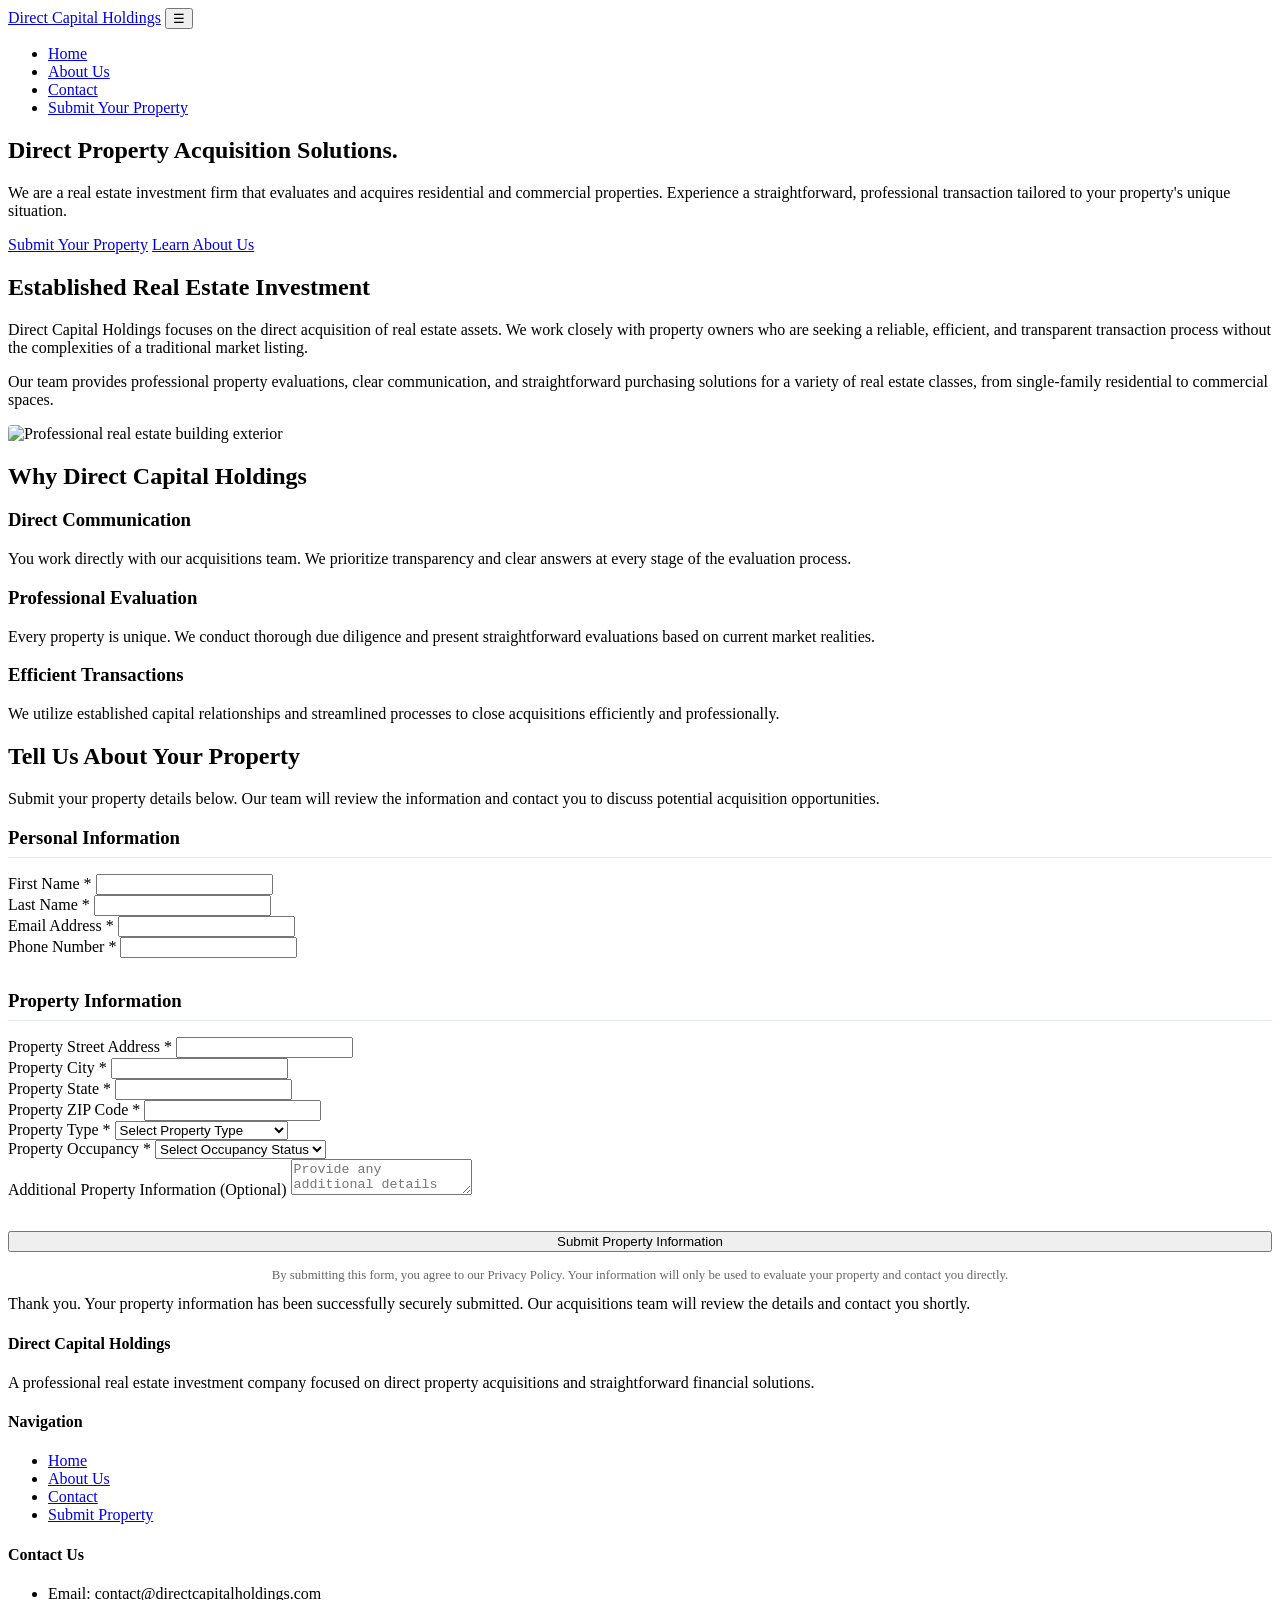
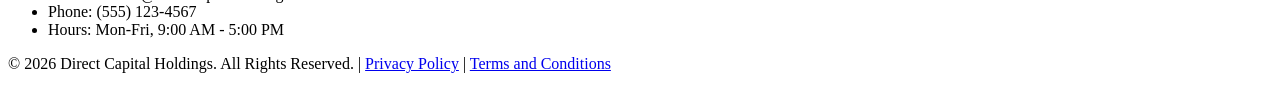
==== index.html @ 9b7ebd02 "Add files via upload" ====
<!DOCTYPE html>
<html lang="en" style="background-color: #FFFFFF;">
<head>
    <meta charset="UTF-8">
    <meta name="viewport" content="width=device-width, initial-scale=1.0">
    
    <!-- CRITICAL FIX: Forces browser to paint a light canvas immediately before CSS loads -->
    <meta name="color-scheme" content="light">
    
    <title>Direct Capital Holdings | Real Estate Investment & Property Acquisition</title>
    <meta name="description" content="Direct Capital Holdings is a professional real estate investment company specializing in direct property acquisition. Submit your property for evaluation today.">
    
    <!-- Google Fonts: Inter -->
    <link rel="preconnect" href="https://fonts.googleapis.com">
    <link rel="preconnect" href="https://fonts.gstatic.com" crossorigin>
    <link href="https://fonts.googleapis.com/css2?family=Inter:wght@400;500;600;700&display=swap" rel="stylesheet">
    
    <!-- CSS -->
    <link rel="stylesheet" href="css/style.css">
</head>
<body>

    <!-- Navigation -->
    <header class="navbar">
        <div class="container nav-container">
            <a href="index.html" class="logo">Direct Capital Holdings</a>
            <button class="mobile-menu-btn" aria-label="Toggle Navigation">☰</button>
            <nav>
                <ul class="nav-links">
                    <li><a href="index.html">Home</a></li>
                    <li><a href="about.html">About Us</a></li>
                    <li><a href="contact.html">Contact</a></li>
                    <li><a href="#property-form" class="btn btn-primary">Submit Your Property</a></li>
                </ul>
            </nav>
        </div>
    </header>

    <!-- Hero Section -->
    <section class="hero">
        <div class="container">
            <div class="hero-content">
                <h1>Direct Property Acquisition Solutions.</h1>
                <p>We are a real estate investment firm that evaluates and acquires residential and commercial properties. Experience a straightforward, professional transaction tailored to your property's unique situation.</p>
                <div class="hero-actions">
                    <a href="#property-form" class="btn btn-primary">Submit Your Property</a>
                    <a href="about.html" class="btn btn-secondary">Learn About Us</a>
                </div>
            </div>
        </div>
    </section>

    <!-- Company Introduction -->
    <section class="section">
        <div class="container grid-2">
            <div>
                <h2>Established Real Estate Investment</h2>
                <p>Direct Capital Holdings focuses on the direct acquisition of real estate assets. We work closely with property owners who are seeking a reliable, efficient, and transparent transaction process without the complexities of a traditional market listing.</p>
                <p>Our team provides professional property evaluations, clear communication, and straightforward purchasing solutions for a variety of real estate classes, from single-family residential to commercial spaces.</p>
            </div>
            <div>
                <!-- Professional imagery placeholder -->
                <img src="https://images.unsplash.com/photo-1486406146926-c627a92ad1ab?ixlib=rb-4.0.3&auto=format&fit=crop&w=800&q=80" alt="Professional real estate building exterior" style="border-radius: 4px;">
            </div>
        </div>
    </section>

    <!-- Company Approach -->
    <section class="section bg-light">
        <div class="container">
            <h2 class="text-center section-title">Why Direct Capital Holdings</h2>
            <div class="grid-3">
                <div class="card">
                    <h3>Direct Communication</h3>
                    <p>You work directly with our acquisitions team. We prioritize transparency and clear answers at every stage of the evaluation process.</p>
                </div>
                <div class="card">
                    <h3>Professional Evaluation</h3>
                    <p>Every property is unique. We conduct thorough due diligence and present straightforward evaluations based on current market realities.</p>
                </div>
                <div class="card">
                    <h3>Efficient Transactions</h3>
                    <p>We utilize established capital relationships and streamlined processes to close acquisitions efficiently and professionally.</p>
                </div>
            </div>
        </div>
    </section>

    <!-- Lead Capture Form Section -->
    <section id="property-form" class="section bg-navy">
        <div class="container">
            <div class="text-center section-title">
                <h2>Tell Us About Your Property</h2>
                <p>Submit your property details below. Our team will review the information and contact you to discuss potential acquisition opportunities.</p>
            </div>
            
            <div class="form-container">
                <form id="property-submission-form" action="#" method="POST">
                    
                    <h3 style="margin-bottom: 1rem; border-bottom: 1px solid #E2E8F0; padding-bottom: 0.5rem;">Personal Information</h3>
                    <div class="form-row">
                        <div class="form-group">
                            <label for="first-name">First Name *</label>
                            <input type="text" id="first-name" name="first_name" required>
                        </div>
                        <div class="form-group">
                            <label for="last-name">Last Name *</label>
                            <input type="text" id="last-name" name="last_name" required>
                        </div>
                    </div>
                    
                    <div class="form-row">
                        <div class="form-group">
                            <label for="email">Email Address *</label>
                            <input type="email" id="email" name="email" required>
                        </div>
                        <div class="form-group">
                            <label for="phone">Phone Number *</label>
                            <input type="tel" id="phone" name="phone" required>
                        </div>
                    </div>

                    <h3 style="margin-top: 2rem; margin-bottom: 1rem; border-bottom: 1px solid #E2E8F0; padding-bottom: 0.5rem;">Property Information</h3>
                    <div class="form-group">
                        <label for="street">Property Street Address *</label>
                        <input type="text" id="street" name="street" required>
                    </div>

                    <div class="form-row">
                        <div class="form-group">
                            <label for="city">Property City *</label>
                            <input type="text" id="city" name="city" required>
                        </div>
                        <div class="form-group">
                            <label for="state">Property State *</label>
                            <input type="text" id="state" name="state" required>
                        </div>
                    </div>

                    <div class="form-row">
                        <div class="form-group">
                            <label for="zip">Property ZIP Code *</label>
                            <input type="text" id="zip" name="zip" required>
                        </div>
                        <div class="form-group">
                            <label for="type">Property Type *</label>
                            <select id="type" name="property_type" required>
                                <option value="" disabled selected>Select Property Type</option>
                                <option value="Single-Family Residential">Single-Family Residential</option>
                                <option value="Multi-Family">Multi-Family</option>
                                <option value="Condominium">Condominium</option>
                                <option value="Townhouse">Townhouse</option>
                                <option value="Vacant Land">Vacant Land</option>
                                <option value="Commercial">Commercial</option>
                                <option value="Other">Other</option>
                            </select>
                        </div>
                    </div>

                    <div class="form-group">
                        <label for="occupancy">Property Occupancy *</label>
                        <select id="occupancy" name="occupancy" required>
                            <option value="" disabled selected>Select Occupancy Status</option>
                            <option value="Owner Occupied">Owner Occupied</option>
                            <option value="Tenant Occupied">Tenant Occupied</option>
                            <option value="Vacant">Vacant</option>
                            <option value="Other / Not Sure">Other / Not Sure</option>
                        </select>
                    </div>

                    <div class="form-group">
                        <label for="additional-info">Additional Property Information (Optional)</label>
                        <textarea id="additional-info" name="additional_info" placeholder="Provide any additional details regarding condition, current situation, or asking price expectations."></textarea>
                    </div>

                    <div style="margin-top: 2rem;">
                        <button type="submit" class="btn btn-primary" style="width: 100%;">Submit Property Information</button>
                        <p style="font-size: 0.8rem; text-align: center; margin-top: 1rem; color: #666;">By submitting this form, you agree to our Privacy Policy. Your information will only be used to evaluate your property and contact you directly.</p>
                    </div>
                </form>
                
                <div class="form-feedback">
                    Thank you. Your property information has been successfully securely submitted. Our acquisitions team will review the details and contact you shortly.
                </div>
            </div>
        </div>
    </section>

    <!-- Footer -->
    <footer class="footer">
        <div class="container">
            <div class="footer-grid">
                <div>
                    <h4>Direct Capital Holdings</h4>
                    <p>A professional real estate investment company focused on direct property acquisitions and straightforward financial solutions.</p>
                </div>
                <div>
                    <h4>Navigation</h4>
                    <ul class="footer-links">
                        <li><a href="index.html">Home</a></li>
                        <li><a href="about.html">About Us</a></li>
                        <li><a href="contact.html">Contact</a></li>
                        <li><a href="#property-form">Submit Property</a></li>
                    </ul>
                </div>
                <div>
                    <h4>Contact Us</h4>
                    <ul class="footer-links">
                        <li>Email: contact@directcapitalholdings.com</li>
                        <li>Phone: (555) 123-4567</li>
                        <li>Hours: Mon-Fri, 9:00 AM - 5:00 PM</li>
                    </ul>
                </div>
            </div>
            <div class="footer-bottom">
                <p>&copy; 2026 Direct Capital Holdings. All Rights Reserved. | <a href="#">Privacy Policy</a> | <a href="#">Terms and Conditions</a></p>
            </div>
        </div>
    </footer>

    <!-- JavaScript -->
    <script src="js/script.js" defer></script>
</body>
</html>
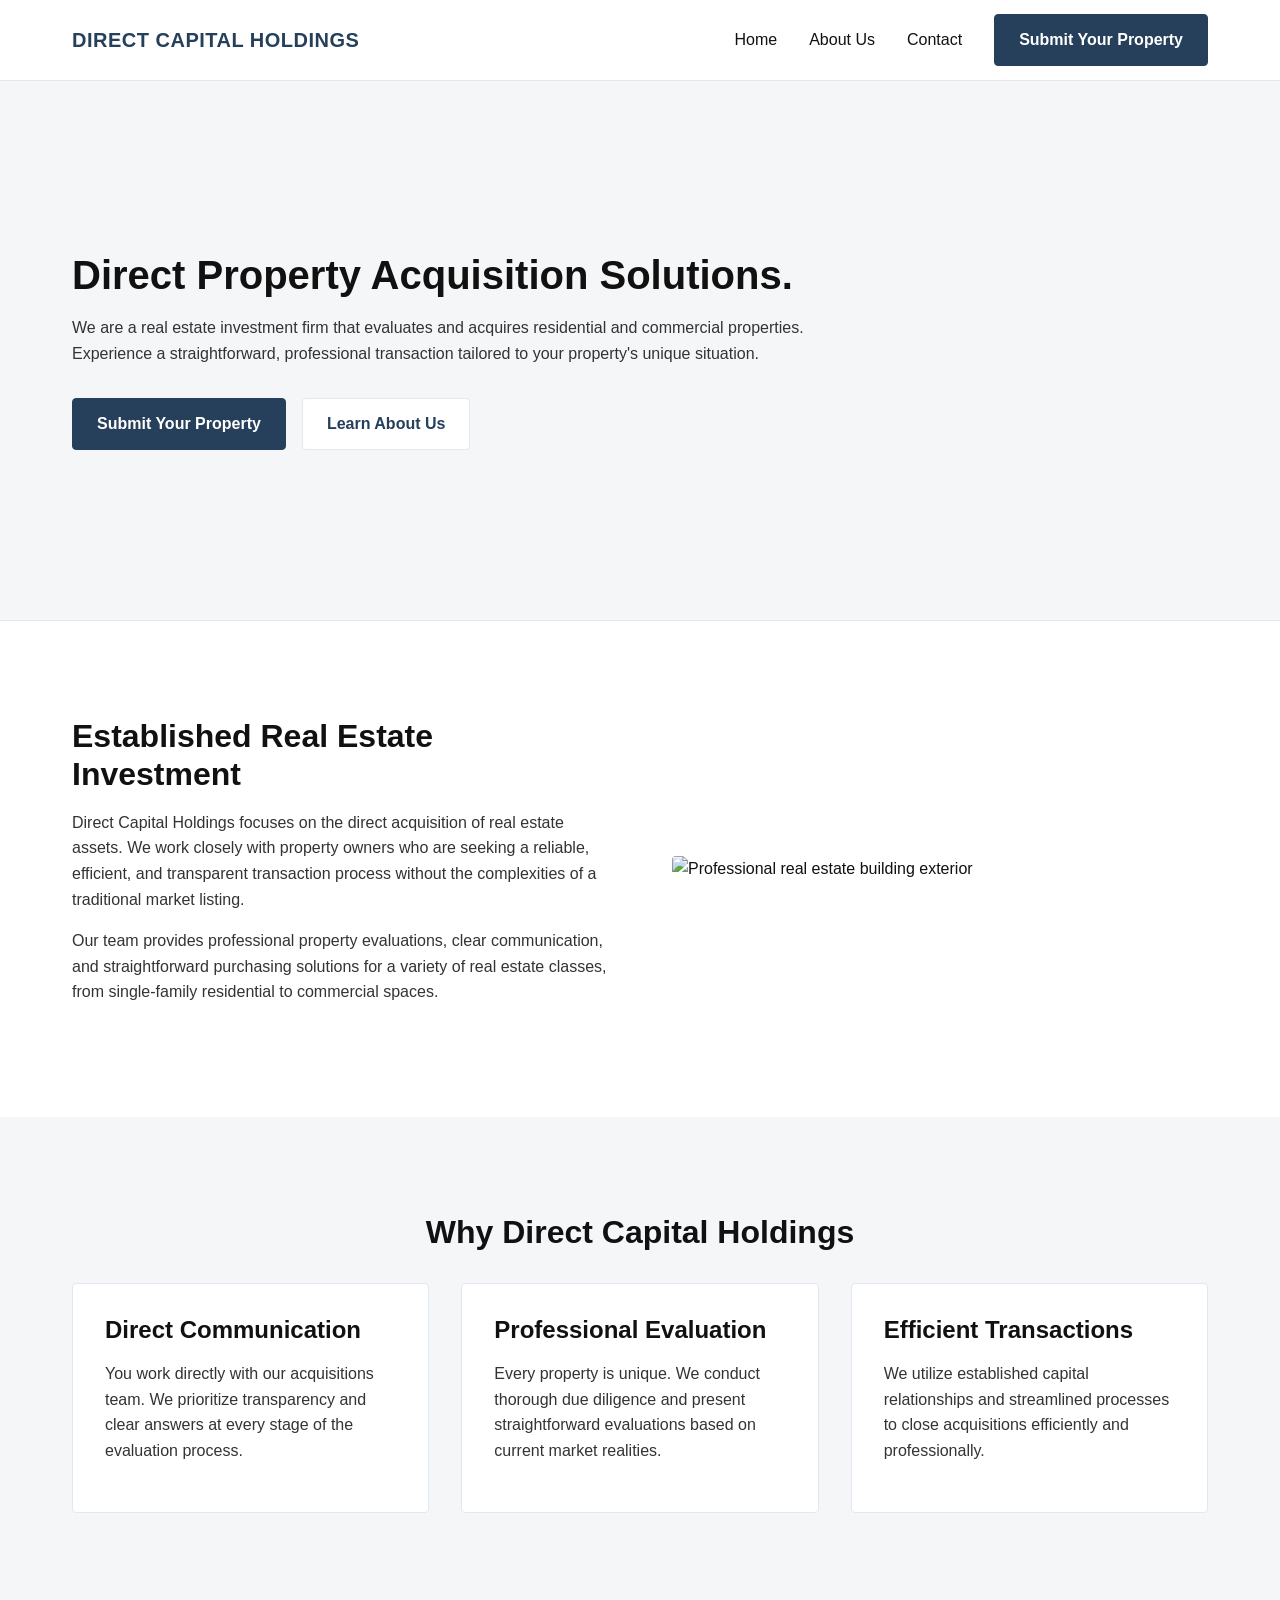
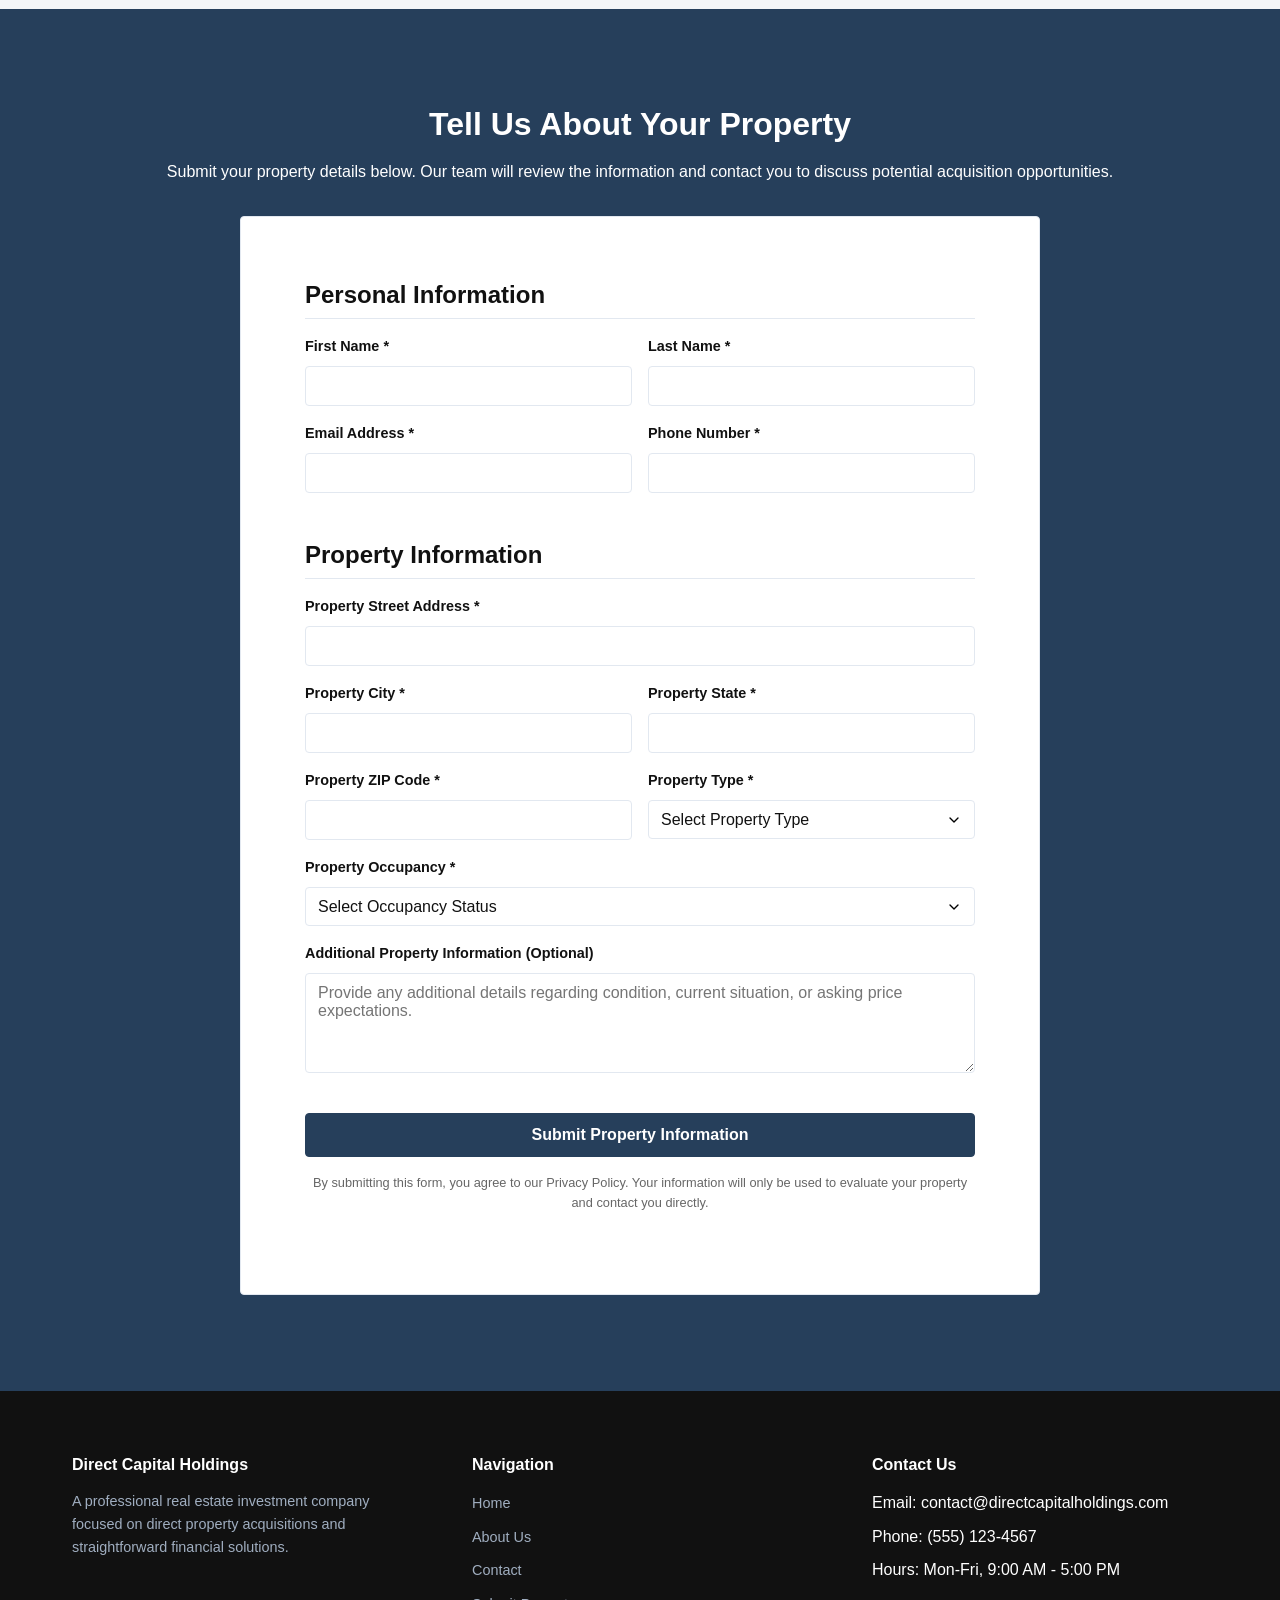
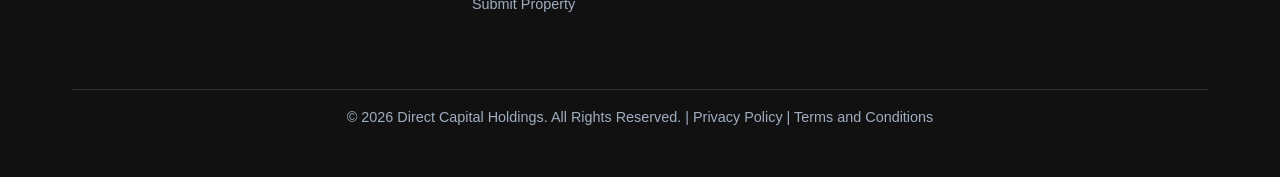
==== commit 082e7beb: "Update file paths for CSS and JavaScript" ====
--- a/index.html
+++ b/index.html
@@ -3,8 +3,6 @@
 <head>
     <meta charset="UTF-8">
     <meta name="viewport" content="width=device-width, initial-scale=1.0">
-    
-    <!-- CRITICAL FIX: Forces browser to paint a light canvas immediately before CSS loads -->
     <meta name="color-scheme" content="light">
     
     <title>Direct Capital Holdings | Real Estate Investment & Property Acquisition</title>
@@ -16,7 +14,7 @@
     <link href="https://fonts.googleapis.com/css2?family=Inter:wght@400;500;600;700&display=swap" rel="stylesheet">
     
     <!-- CSS -->
-    <link rel="stylesheet" href="css/style.css">
+    <link rel="stylesheet" href="style.css">
 </head>
 <body>
 
@@ -59,7 +57,6 @@
                 <p>Our team provides professional property evaluations, clear communication, and straightforward purchasing solutions for a variety of real estate classes, from single-family residential to commercial spaces.</p>
             </div>
             <div>
-                <!-- Professional imagery placeholder -->
                 <img src="https://images.unsplash.com/photo-1486406146926-c627a92ad1ab?ixlib=rb-4.0.3&auto=format&fit=crop&w=800&q=80" alt="Professional real estate building exterior" style="border-radius: 4px;">
             </div>
         </div>
@@ -219,6 +216,6 @@
     </footer>
 
     <!-- JavaScript -->
-    <script src="js/script.js" defer></script>
+    <script src="script.js" defer></script>
 </body>
-</html>+</html>
--- a/style.css
+++ b/style.css
@@ -0,0 +1,482 @@
+/* css/style.css */
+
+/* ==========================================================================
+   CSS Variables & Strict Reset
+   ========================================================================== */
+:root {
+    color-scheme: light;
+    
+    --primary-navy: #263F5B;
+    --black: #111111;
+    --white: #FFFFFF;
+    --light-gray: #F4F6F8;
+    --secondary-blue: #496783;
+    --border-color: #E2E8F0;
+    
+    --font-primary: 'Inter', Helvetica, Arial, sans-serif;
+    
+    --spacing-sm: 0.5rem;
+    --spacing-md: 1rem;
+    --spacing-lg: 2rem;
+    --spacing-xl: 4rem;
+    --spacing-xxl: 6rem;
+    
+    --radius: 4px;
+}
+
+* {
+    margin: 0;
+    padding: 0;
+    box-sizing: border-box;
+}
+
+html {
+    scroll-behavior: smooth;
+    /* Redundant safety check matching inline HTML style */
+    background-color: var(--white) !important;
+}
+
+body {
+    font-family: var(--font-primary);
+    color: var(--black);
+    background-color: var(--white);
+    line-height: 1.6;
+    font-size: 16px;
+    -webkit-font-smoothing: antialiased;
+}
+
+img {
+    max-width: 100%;
+    height: auto;
+    display: block;
+}
+
+a {
+    text-decoration: none;
+    color: var(--primary-navy);
+}
+
+a:hover, a:focus {
+    color: var(--secondary-blue);
+}
+
+/* ==========================================================================
+   Typography
+   ========================================================================== */
+h1, h2, h3, h4 {
+    font-weight: 700;
+    line-height: 1.2;
+    margin-bottom: var(--spacing-md);
+    color: var(--black);
+}
+
+h1 { font-size: 2.5rem; }
+h2 { font-size: 2rem; }
+h3 { font-size: 1.5rem; }
+
+p {
+    margin-bottom: var(--spacing-md);
+    color: #333333;
+}
+
+.text-center { text-align: center; }
+.section-title { margin-bottom: var(--spacing-lg); }
+
+/* ==========================================================================
+   Layout & Components
+   ========================================================================== */
+.container {
+    width: 100%;
+    max-width: 1200px;
+    margin: 0 auto;
+    padding: 0 var(--spacing-lg);
+}
+
+.section {
+    padding: var(--spacing-xxl) 0;
+}
+
+.bg-light { background-color: var(--light-gray); }
+
+.bg-navy { 
+    background-color: var(--primary-navy); 
+    color: var(--white);
+}
+.bg-navy h1, .bg-navy h2, .bg-navy h3, .bg-navy p {
+    color: var(--white);
+}
+
+/* ==========================================================================
+   Strict Button Definitions (NO BASE TRANSITIONS)
+   ========================================================================== */
+.btn, 
+button.btn, 
+a.btn {
+    display: inline-block;
+    padding: 12px 24px;
+    font-size: 1rem;
+    font-weight: 600;
+    text-align: center;
+    border-radius: var(--radius);
+    cursor: pointer;
+    font-family: var(--font-primary);
+    text-decoration: none;
+    -webkit-appearance: none;
+    -moz-appearance: none;
+    appearance: none;
+    user-select: none;
+    /* CRITICAL FIX: Transitions removed from base class to prevent load-time color shifting */
+}
+
+/* Primary Button States */
+.btn-primary, 
+button.btn-primary, 
+a.btn-primary {
+    background-color: var(--primary-navy);
+    color: var(--white) !important;
+    border: 1px solid var(--primary-navy);
+}
+
+/* Apply transitions only on interaction states so initial render snaps instantly */
+.btn-primary:hover,
+button.btn-primary:hover,
+a.btn-primary:hover,
+.btn-primary:focus,
+button.btn-primary:focus,
+a.btn-primary:focus {
+    background-color: var(--secondary-blue);
+    border-color: var(--secondary-blue);
+    color: var(--white) !important;
+    transition: background-color 0.15s ease-in-out, border-color 0.15s ease-in-out;
+}
+
+.btn-primary:focus, 
+button.btn-primary:focus, 
+a.btn-primary:focus {
+    outline: 2px solid var(--primary-navy);
+    outline-offset: 2px;
+}
+
+.btn-primary:active, 
+button.btn-primary:active, 
+a.btn-primary:active {
+    background-color: var(--black);
+    border-color: var(--black);
+    transition: none;
+}
+
+/* Secondary Button States */
+.btn-secondary, 
+button.btn-secondary, 
+a.btn-secondary {
+    background-color: var(--white);
+    color: var(--primary-navy);
+    border: 1px solid var(--border-color);
+}
+
+.btn-secondary:hover,
+button.btn-secondary:hover,
+a.btn-secondary:hover,
+.btn-secondary:focus, 
+button.btn-secondary:focus, 
+a.btn-secondary:focus {
+    background-color: var(--light-gray);
+    color: var(--primary-navy);
+    transition: background-color 0.15s ease-in-out, color 0.15s ease-in-out;
+}
+
+.btn-secondary:focus, 
+button.btn-secondary:focus, 
+a.btn-secondary:focus {
+    outline: 2px solid var(--primary-navy);
+    outline-offset: 2px;
+}
+
+.btn-secondary:active, 
+button.btn-secondary:active, 
+a.btn-secondary:active {
+    background-color: #E2E8F0;
+    transition: none;
+}
+
+.btn:disabled,
+button:disabled,
+.btn.disabled {
+    background-color: #E2E8F0 !important;
+    color: #A0AEC0 !important;
+    border-color: #E2E8F0 !important;
+    cursor: not-allowed;
+    opacity: 0.7;
+}
+
+/* ==========================================================================
+   Navigation
+   ========================================================================== */
+.navbar {
+    background-color: var(--white);
+    border-bottom: 1px solid var(--border-color);
+    position: sticky;
+    top: 0;
+    z-index: 1000;
+}
+
+.nav-container {
+    display: flex;
+    justify-content: space-between;
+    align-items: center;
+    height: 80px;
+}
+
+.logo {
+    font-size: 1.25rem;
+    font-weight: 700;
+    color: var(--primary-navy);
+    text-transform: uppercase;
+    letter-spacing: 0.5px;
+}
+
+.nav-links {
+    display: flex;
+    align-items: center;
+    gap: var(--spacing-lg);
+    list-style: none;
+}
+
+.nav-links a:not(.btn) {
+    font-weight: 500;
+    color: var(--black);
+}
+
+.nav-links a:not(.btn):hover,
+.nav-links a:not(.btn):focus {
+    color: var(--primary-navy);
+}
+
+.mobile-menu-btn {
+    display: none;
+    background: none;
+    border: none;
+    font-size: 1.5rem;
+    cursor: pointer;
+    color: var(--black);
+    -webkit-appearance: none;
+    appearance: none;
+}
+
+/* ==========================================================================
+   Grid Layouts
+   ========================================================================== */
+.grid-2 {
+    display: grid;
+    grid-template-columns: 1fr 1fr;
+    gap: var(--spacing-xl);
+    align-items: center;
+}
+
+.grid-3 {
+    display: grid;
+    grid-template-columns: repeat(3, 1fr);
+    gap: var(--spacing-lg);
+}
+
+.card {
+    background-color: var(--white);
+    padding: var(--spacing-lg);
+    border: 1px solid var(--border-color);
+    border-radius: var(--radius);
+}
+
+/* ==========================================================================
+   Forms
+   ========================================================================== */
+.form-container {
+    background-color: var(--white);
+    color: var(--black); 
+    padding: var(--spacing-xl);
+    border: 1px solid var(--border-color);
+    border-radius: var(--radius);
+    max-width: 800px;
+    margin: 0 auto;
+}
+
+.form-container h3, 
+.form-container p {
+    color: var(--black);
+}
+
+.form-group {
+    margin-bottom: var(--spacing-md);
+}
+
+.form-row {
+    display: grid;
+    grid-template-columns: 1fr 1fr;
+    gap: var(--spacing-md);
+}
+
+label {
+    display: block;
+    font-weight: 600;
+    margin-bottom: var(--spacing-sm);
+    font-size: 0.9rem;
+    color: var(--black); 
+}
+
+input[type="text"],
+input[type="email"],
+input[type="tel"],
+select,
+textarea {
+    width: 100%;
+    padding: 10px 12px;
+    border: 1px solid var(--border-color);
+    border-radius: var(--radius);
+    font-family: var(--font-primary);
+    font-size: 1rem;
+    background-color: var(--white);
+    color: var(--black);
+    -webkit-appearance: none;
+    -moz-appearance: none;
+    appearance: none;
+}
+
+select {
+    background-image: url("data:image/svg+xml;charset=UTF-8,%3csvg xmlns='http://www.w3.org/2000/svg' viewBox='0 0 24 24' fill='none' stroke='currentColor' stroke-width='2' stroke-linecap='round' stroke-linejoin='round'%3e%3cpolyline points='6 9 12 15 18 9'%3e%3c/polyline%3e%3c/svg%3e");
+    background-repeat: no-repeat;
+    background-position: right 12px center;
+    background-size: 16px;
+    padding-right: 40px;
+}
+
+input:focus,
+select:focus,
+textarea:focus {
+    outline: none;
+    border-color: var(--primary-navy);
+    box-shadow: 0 0 0 1px var(--primary-navy);
+}
+
+textarea {
+    resize: vertical;
+    min-height: 100px;
+}
+
+.form-feedback {
+    display: none;
+    padding: var(--spacing-md);
+    background-color: #E6F4EA;
+    color: #137333;
+    border: 1px solid #CEEAD6;
+    border-radius: var(--radius);
+    margin-top: var(--spacing-md);
+    text-align: center;
+    font-weight: 600;
+}
+
+/* ==========================================================================
+   Hero Section
+   ========================================================================== */
+.hero {
+    display: flex;
+    align-items: center;
+    min-height: 60vh;
+    background-color: var(--light-gray);
+    border-bottom: 1px solid var(--border-color);
+}
+
+.hero-content {
+    max-width: 800px;
+}
+
+.hero-actions {
+    display: flex;
+    gap: var(--spacing-md);
+    margin-top: var(--spacing-lg);
+}
+
+/* ==========================================================================
+   Footer
+   ========================================================================== */
+.footer {
+    background-color: var(--black);
+    color: var(--white);
+    padding: var(--spacing-xl) 0 var(--spacing-lg) 0;
+}
+
+.footer-grid {
+    display: grid;
+    grid-template-columns: 1fr 1fr 1fr;
+    gap: var(--spacing-xl);
+    margin-bottom: var(--spacing-xl);
+}
+
+.footer h4 {
+    color: var(--white);
+    margin-bottom: var(--spacing-md);
+}
+
+.footer p, .footer a {
+    color: #A0AEC0;
+    font-size: 0.9rem;
+}
+
+.footer a:hover, .footer a:focus {
+    color: var(--white);
+}
+
+.footer-links {
+    list-style: none;
+}
+
+.footer-links li {
+    margin-bottom: var(--spacing-sm);
+}
+
+.footer-bottom {
+    border-top: 1px solid #333333;
+    padding-top: var(--spacing-md);
+    text-align: center;
+    font-size: 0.85rem;
+    color: #A0AEC0;
+}
+
+/* ==========================================================================
+   Responsive Design
+   ========================================================================== */
+@media (max-width: 768px) {
+    .nav-links {
+        display: none;
+        position: absolute;
+        top: 80px;
+        left: 0;
+        right: 0;
+        background-color: var(--white);
+        flex-direction: column;
+        padding: var(--spacing-md);
+        border-bottom: 1px solid var(--border-color);
+        box-shadow: 0 4px 6px -1px rgba(0, 0, 0, 0.05);
+    }
+    
+    .nav-links.active {
+        display: flex;
+    }
+    
+    .mobile-menu-btn {
+        display: block;
+    }
+    
+    .hero {
+        padding: var(--spacing-xl) 0;
+    }
+    
+    h1 { font-size: 2rem; }
+    
+    .grid-2, .grid-3, .form-row, .footer-grid {
+        grid-template-columns: 1fr;
+        gap: var(--spacing-md);
+    }
+    
+    .hero-actions {
+        flex-direction: column;
+    }
+}
